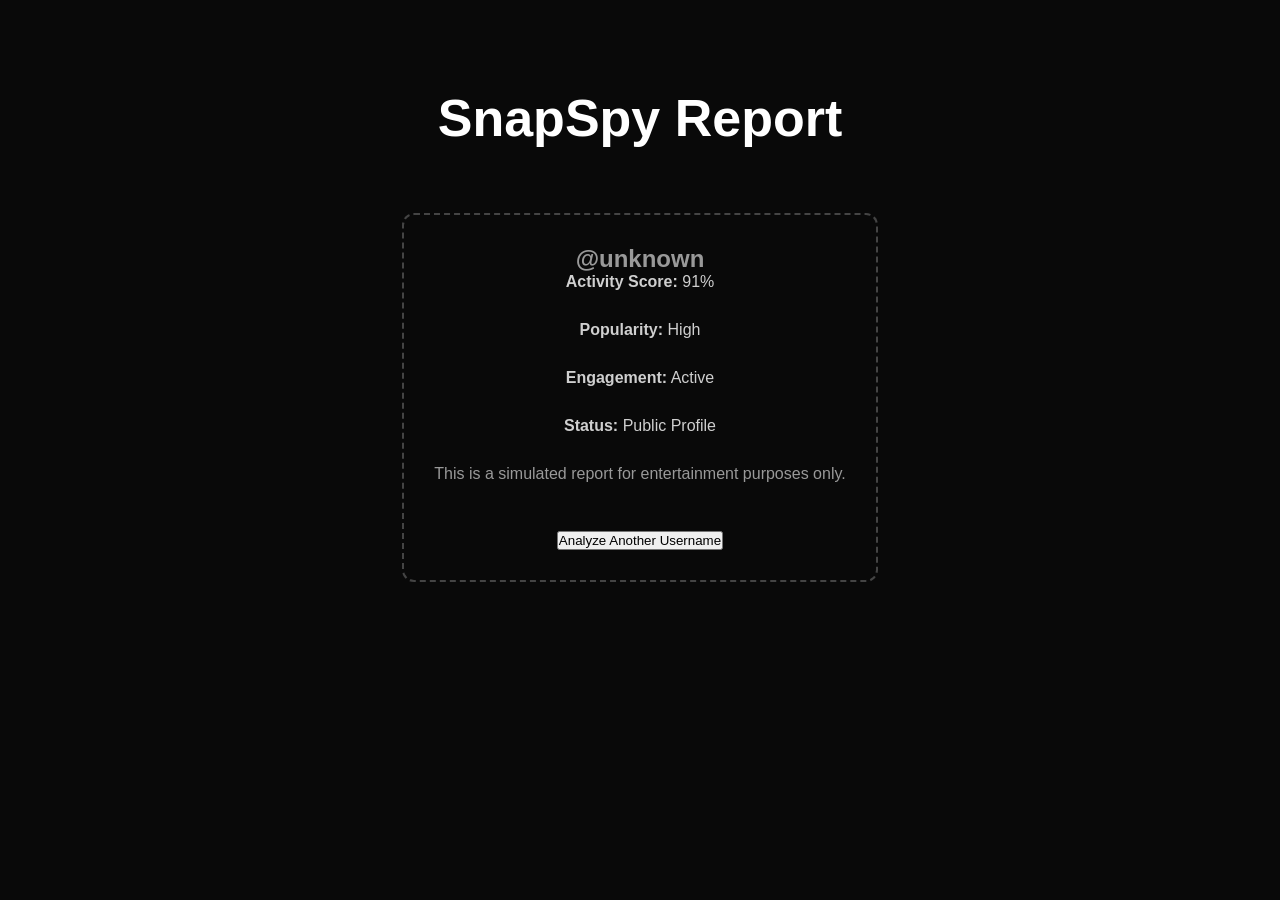
==== report.html @ 1d0d6960 "Create report.html" ====
<!DOCTYPE html>
<html lang="en">
<head>
<meta charset="UTF-8">
<meta name="viewport" content="width=device-width, initial-scale=1.0">
<title>SnapSpy Report</title>
<link rel="stylesheet" href="css/style.css">
</head>

<body>

<div class="hero">

<h1>SnapSpy Report</h1>

<div class="ad-box">

<h2 id="username">@username</h2>

<p><strong>Activity Score:</strong> 91%</p>

<p><strong>Popularity:</strong> High</p>

<p><strong>Engagement:</strong> Active</p>

<p><strong>Status:</strong> Public Profile</p>

<p style="margin-top:20px;color:#999;">
This is a simulated report for entertainment purposes only.
</p>

<br>

<a href="index.html">
<button>Analyze Another Username</button>
</a>

</div>

</div>

<script>
document.getElementById("username").innerText =
"@" + (localStorage.getItem("username") || "unknown");
</script>

</body>
</html>
---- css/style.css ----
/* ===== SnapSpy Premium Theme ===== */

*{
margin:0;
padding:0;
box-sizing:border-box;
font-family:'Poppins',sans-serif;
}

body{
background:#090909;
color:#fff;
}

header{
display:flex;
justify-content:space-between;
align-items:center;
padding:20px 8%;
background:rgba(255,255,255,.05);
backdrop-filter:blur(12px);
border-bottom:1px solid rgba(255,0,0,.2);
position:sticky;
top:0;
}

.logo{
font-size:32px;
font-weight:700;
color:#ff1e1e;
letter-spacing:2px;
text-shadow:0 0 20px red;
}

nav a{
color:white;
text-decoration:none;
margin-left:25px;
transition:.3s;
}

nav a:hover{
color:#ff1e1e;
}

.hero{
min-height:80vh;
display:flex;
flex-direction:column;
justify-content:center;
align-items:center;
text-align:center;
padding:30px;
}

.hero h1{
font-size:52px;
margin-bottom:15px;
}

.hero p{
color:#cfcfcf;
max-width:650px;
margin-bottom:30px;
}

.search-box{
display:flex;
gap:10px;
flex-wrap:wrap;
justify-content:center;
}

.search-box input{
width:320px;
padding:16px;
border:none;
border-radius:12px;
background:#1b1b1b;
color:#fff;
outline:none;
}

.search-box button{
padding:16px 28px;
background:#ff1e1e;
color:white;
border:none;
border-radius:12px;
cursor:pointer;
font-weight:bold;
transition:.3s;
}

.search-box button:hover{
background:#d40000;
transform:translateY(-2px);
}

.ad-box{
max-width:900px;
margin:50px auto;
padding:30px;
border:2px dashed #444;
text-align:center;
border-radius:12px;
color:#999;
}

footer{
padding:40px;
text-align:center;
border-top:1px solid #222;
}

footer a{
color:#bbb;
margin:0 10px;
text-decoration:none;
}

footer a:hover{
color:#ff1e1e;
}

.small{
margin-top:15px;
font-size:13px;
color:#888;
}
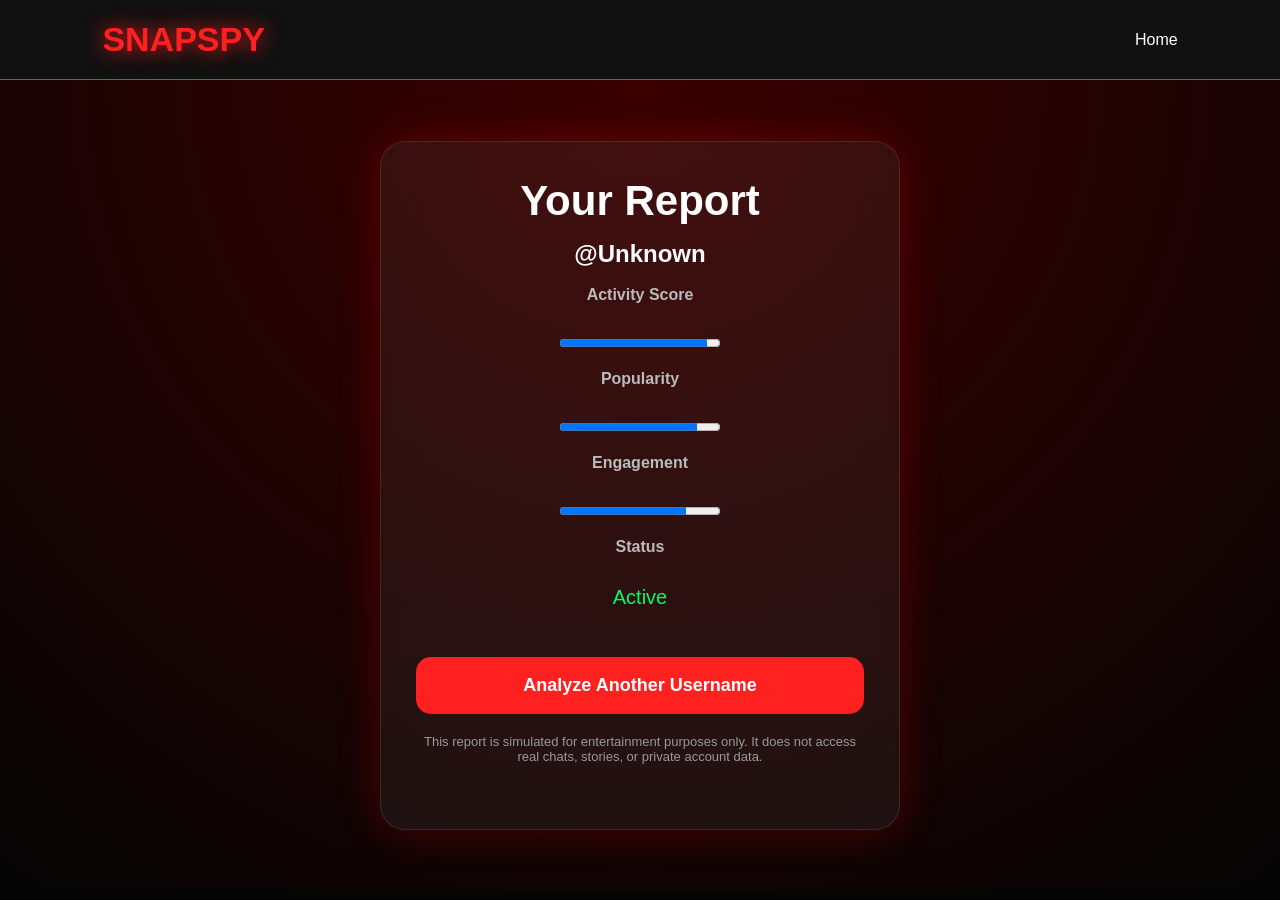
==== commit 3195b3b3: "Update report.html" ====
--- a/report.html
+++ b/report.html
@@ -3,45 +3,79 @@
 <head>
 <meta charset="UTF-8">
 <meta name="viewport" content="width=device-width, initial-scale=1.0">
-<title>SnapSpy Report</title>
+<title>SnapSpy - Report</title>
 <link rel="stylesheet" href="css/style.css">
 </head>
 
 <body>
 
-<div class="hero">
+<header>
 
-<h1>SnapSpy Report</h1>
+<div class="logo">SNAPSPY</div>
 
-<div class="ad-box">
+<nav>
 
-<h2 id="username">@username</h2>
+<a href="index.html">Home</a>
 
-<p><strong>Activity Score:</strong> 91%</p>
+</nav>
 
-<p><strong>Popularity:</strong> High</p>
+</header>
 
-<p><strong>Engagement:</strong> Active</p>
+<section class="hero">
 
-<p><strong>Status:</strong> Public Profile</p>
+<div class="glass">
 
-<p style="margin-top:20px;color:#999;">
-This is a simulated report for entertainment purposes only.
+<h1>Your Report</h1>
+
+<h2 id="userName">@Username</h2>
+
+<br>
+
+<p><b>Activity Score</b></p>
+<progress value="92" max="100"></progress>
+
+<br><br>
+
+<p><b>Popularity</b></p>
+<progress value="86" max="100"></progress>
+
+<br><br>
+
+<p><b>Engagement</b></p>
+<progress value="79" max="100"></progress>
+
+<br><br>
+
+<p><b>Status</b></p>
+
+<p style="color:#00ff66;font-size:20px;">
+Active
 </p>
 
 <br>
 
-<a href="index.html">
-<button>Analyze Another Username</button>
-</a>
+<button onclick="window.location='index.html'">
+
+Analyze Another Username
+
+</button>
+
+<p style="margin-top:20px;color:#999;font-size:13px;">
+This report is simulated for entertainment purposes only. It does not access real chats, stories, or private account data.
+</p>
 
 </div>
 
-</div>
+</section>
 
 <script>
-document.getElementById("username").innerText =
-"@" + (localStorage.getItem("username") || "unknown");
+
+const username =
+localStorage.getItem("snapspy_username") || "Unknown";
+
+document.getElementById("userName").innerHTML =
+"@" + username;
+
 </script>
 
 </body>
--- a/css/style.css
+++ b/css/style.css
@@ -1,5 +1,3 @@
-/* ===== SnapSpy Premium Theme ===== */
-
 *{
 margin:0;
 padding:0;
@@ -8,8 +6,9 @@
 }
 
 body{
-background:#090909;
-color:#fff;
+background:#050505;
+color:white;
+overflow-x:hidden;
 }
 
 header{
@@ -17,114 +16,153 @@
 justify-content:space-between;
 align-items:center;
 padding:20px 8%;
-background:rgba(255,255,255,.05);
-backdrop-filter:blur(12px);
-border-bottom:1px solid rgba(255,0,0,.2);
-position:sticky;
-top:0;
+background:#111;
+border-bottom:1px solid #ff2020;
 }
 
 .logo{
-font-size:32px;
-font-weight:700;
-color:#ff1e1e;
-letter-spacing:2px;
-text-shadow:0 0 20px red;
+font-size:34px;
+font-weight:800;
+color:#ff2020;
+text-shadow:0 0 20px #ff2020;
 }
 
 nav a{
 color:white;
 text-decoration:none;
-margin-left:25px;
+margin-left:20px;
 transition:.3s;
 }
 
 nav a:hover{
-color:#ff1e1e;
+color:#ff2020;
 }
 
 .hero{
-min-height:80vh;
+min-height:90vh;
 display:flex;
-flex-direction:column;
 justify-content:center;
 align-items:center;
-text-align:center;
 padding:30px;
+background:
+radial-gradient(circle at top,#3a0000,#050505);
 }
 
-.hero h1{
-font-size:52px;
+.glass{
+width:100%;
+max-width:520px;
+padding:35px;
+background:rgba(255,255,255,.06);
+border:1px solid rgba(255,255,255,.1);
+border-radius:25px;
+backdrop-filter:blur(18px);
+text-align:center;
+box-shadow:0 0 40px rgba(255,0,0,.25);
+}
+
+.glass h1{
+font-size:42px;
 margin-bottom:15px;
 }
 
-.hero p{
-color:#cfcfcf;
-max-width:650px;
+.glass p{
+color:#bbb;
 margin-bottom:30px;
 }
 
-.search-box{
-display:flex;
-gap:10px;
-flex-wrap:wrap;
-justify-content:center;
-}
-
-.search-box input{
-width:320px;
-padding:16px;
+input{
+width:100%;
+padding:18px;
+background:#151515;
 border:none;
-border-radius:12px;
-background:#1b1b1b;
-color:#fff;
+border-radius:15px;
+color:white;
+font-size:16px;
+margin-bottom:20px;
 outline:none;
 }
 
-.search-box button{
-padding:16px 28px;
-background:#ff1e1e;
+button{
+width:100%;
+padding:18px;
+background:#ff2020;
+border:none;
+border-radius:15px;
 color:white;
-border:none;
-border-radius:12px;
+font-size:18px;
+font-weight:bold;
 cursor:pointer;
-font-weight:bold;
 transition:.3s;
 }
 
-.search-box button:hover{
-background:#d40000;
-transform:translateY(-2px);
-}
-
-.ad-box{
-max-width:900px;
-margin:50px auto;
-padding:30px;
-border:2px dashed #444;
-text-align:center;
-border-radius:12px;
-color:#999;
+button:hover{
+transform:translateY(-3px);
+box-shadow:0 0 25px #ff2020;
 }
 
 footer{
-padding:40px;
+padding:25px;
 text-align:center;
-border-top:1px solid #222;
+background:#111;
+color:#888;
 }
 
-footer a{
-color:#bbb;
-margin:0 10px;
-text-decoration:none;
+#loader{
+position:fixed;
+inset:0;
+background:#000;
+display:flex;
+justify-content:center;
+align-items:center;
+flex-direction:column;
+z-index:9999;
 }
 
-footer a:hover{
-color:#ff1e1e;
+.loader-logo{
+font-size:42px;
+font-weight:800;
+color:#ff2020;
+margin-bottom:20px;
 }
 
-.small{
+.loader-bar{
+width:220px;
+height:8px;
+background:#222;
+border-radius:20px;
+overflow:hidden;
+}
+
+.loader-progress{
+height:100%;
+width:0%;
+background:#ff2020;
+animation:load 2s forwards;
+}
+
+@keyframes load{
+100%{
+width:100%;
+}
+}
+
+@media(max-width:700px){
+
+header{
+flex-direction:column;
+}
+
+nav{
 margin-top:15px;
-font-size:13px;
-color:#888;
+}
+
+nav a{
+margin:8px;
+display:inline-block;
+}
+
+.glass h1{
+font-size:34px;
+}
+
 }
